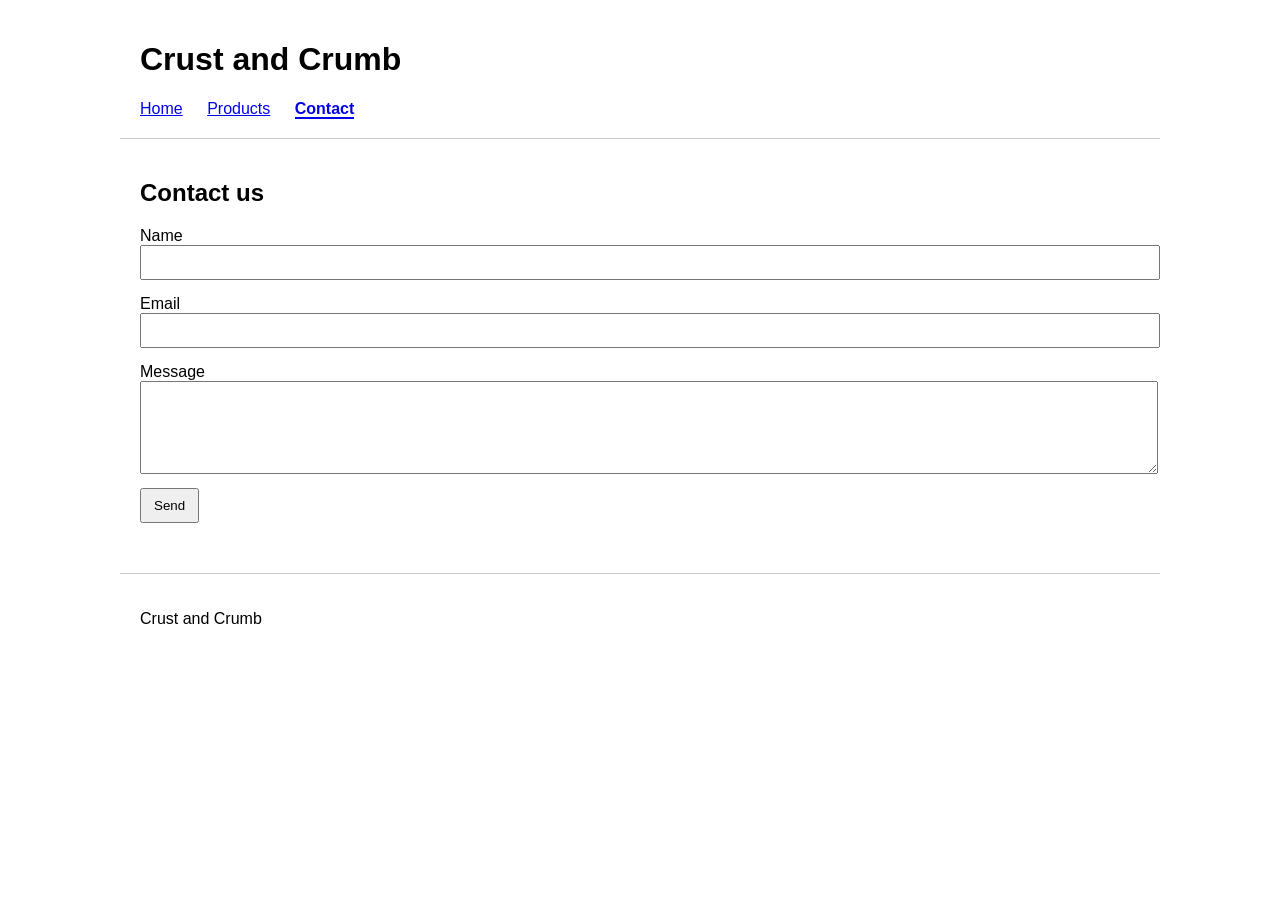
==== pages/contact.html @ f252f5c1 "Restructure site folders and add shared header/footer components" ====
<!doctype html>
<html lang="en">
<head>
  <meta charset="utf-8">
  <meta name="viewport" content="width=device-width, initial-scale=1">
  <title>Crust and Crumb | Contact</title>
  <link rel="stylesheet" href="../css/style.css">
  <script src="../js/components.js" defer></script>
</head>
<body>

<site-header></site-header>

<main>
  <h2>Contact us</h2>

  <form>
    <label for="name">Name</label>
    <input type="text" id="name" name="name">

    <label for="email">Email</label>
    <input type="email" id="email" name="email">

    <label for="message">Message</label>
    <textarea id="message" name="message" rows="5"></textarea>

    <button type="submit">Send</button>
  </form>
</main>

<site-footer></site-footer>

</body>
</html>
---- css/style.css ----
body {
  font-family: Arial, sans-serif;
  margin: 0;
}

header, main, footer {
  max-width: 1000px;
  margin: auto;
  padding: 20px;
}

header {
  border-bottom: 1px solid #cccccc;
}

nav a {
  margin-right: 20px;
}

.products {
  display: flex;
  gap: 20px;
}

.product {
  border: 1px solid #cccccc;
  padding: 15px;
  width: 30%;
}

.product img {
  width: 100%;
}

label {
  display: block;
  margin-top: 15px;
}

input, textarea {
  width: 100%;
  padding: 8px;
}

button {
  margin-top: 10px;
  padding: 8px 12px;
}

footer {
  margin-top: 30px;
  border-top: 1px solid #cccccc;
}

nav a[aria-current="page"] {
  font-weight: bold;
  text-decoration: none;
  border-bottom: 2px solid currentColor;
}
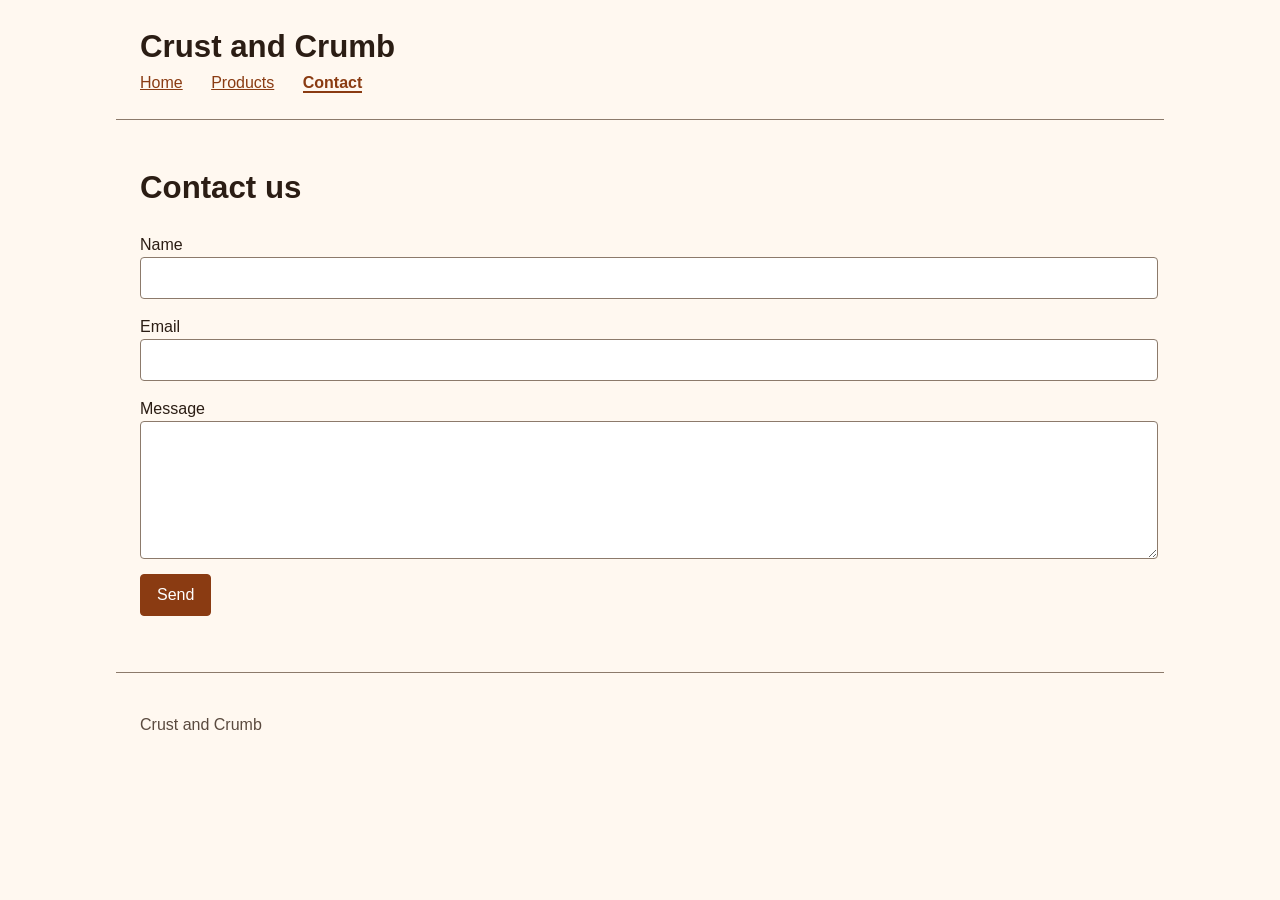
==== commit 80430037: "Add skip link, page headings and responsive layout" ====
--- a/pages/contact.html
+++ b/pages/contact.html
@@ -4,15 +4,15 @@
   <meta charset="utf-8">
   <meta name="viewport" content="width=device-width, initial-scale=1">
   <title>Crust and Crumb | Contact</title>
-  <link rel="stylesheet" href="../css/style.css">
+  <link rel="stylesheet" href="../css/main.css">
   <script src="../js/components.js" defer></script>
 </head>
 <body>
 
 <site-header></site-header>
 
-<main>
-  <h2>Contact us</h2>
+<main id="main" tabindex="-1">
+  <h1>Contact us</h1>
 
   <form>
     <label for="name">Name</label>
--- a/css/main.css
+++ b/css/main.css
@@ -0,0 +1,4 @@
+/* Single stylesheet entry point. Pages link only this file.
+   Add or rename stylesheets here instead of in every HTML page. */
+@import "base.css";
+@import "style.css";
